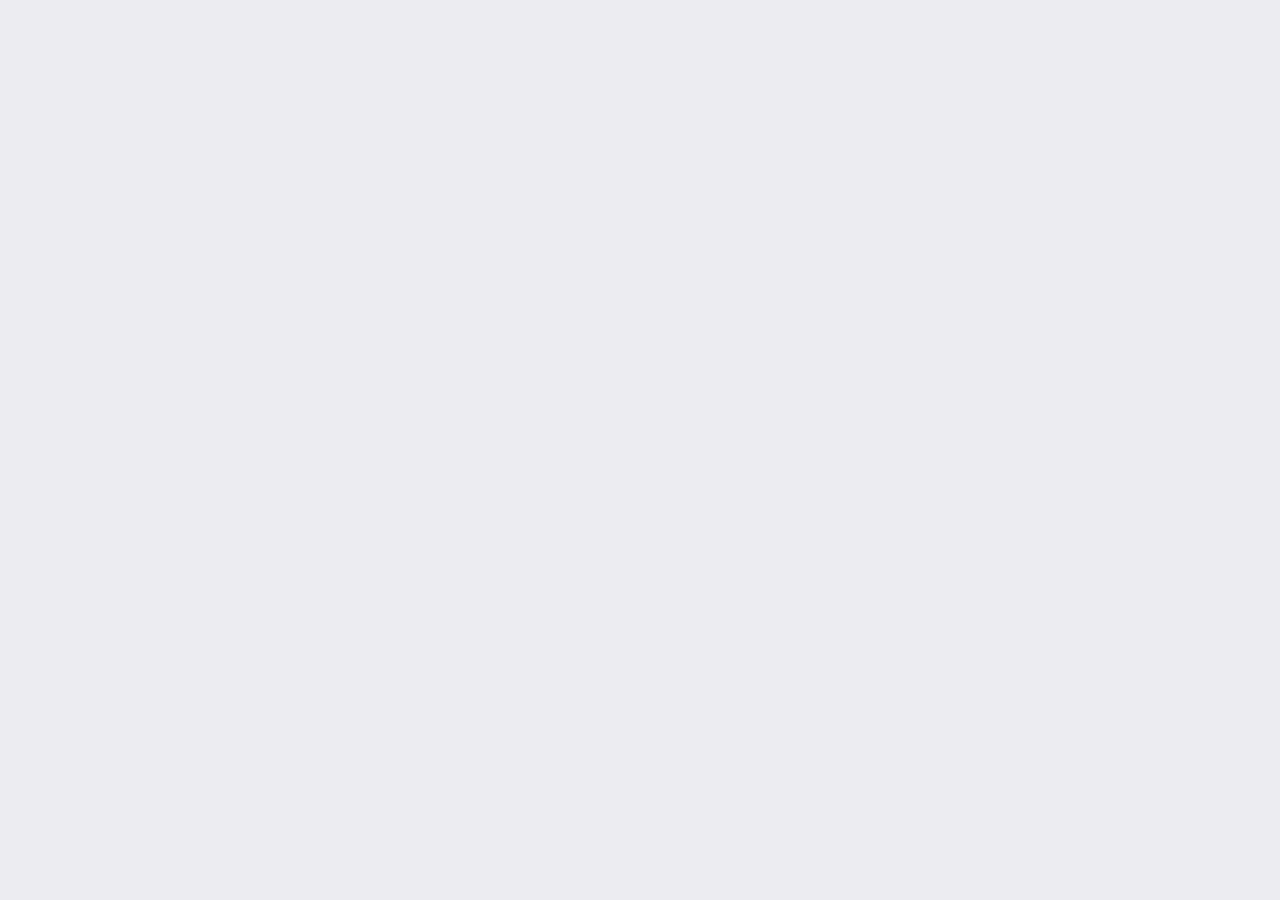
==== admin/index.html @ 7843b759 "Closed work upon site" ====
<!DOCTYPE html>
<html>
<head>
    <meta charset="UTF-8">
    <meta name="viewport" content="width=device-width, initial-scale=1.0">
    <title>Администрация</title>
    <link rel="icon" type="image/png" href="/images/favicon.png">
    <link rel="stylesheet" href="style.css">
</head>
<body>
    <div class="layout">
        <div class="layout__screen login">
            ВЁРСТКА
        </div>
        <div class="layout__screen main">
            2
        </div>
    </div>
    <script src="script.js"></script>
</body>
</html>
---- admin/style.css ----
body {
    font-size: 14px;
    margin: 0;
    background-color: #ececf1;
}

/* Layout */
.layout {
    position: absolute;
    top: 0;
    right: 0;
    bottom: 0;
    left: 0;
    overflow: hidden;
}
.layout__screen {
    width: 100%;
    height: 0;
    overflow: hidden;
}

/* Login */
.login {
    background-color: #00f;
}
/* Main */
.main {
    background-color: #f00;
}
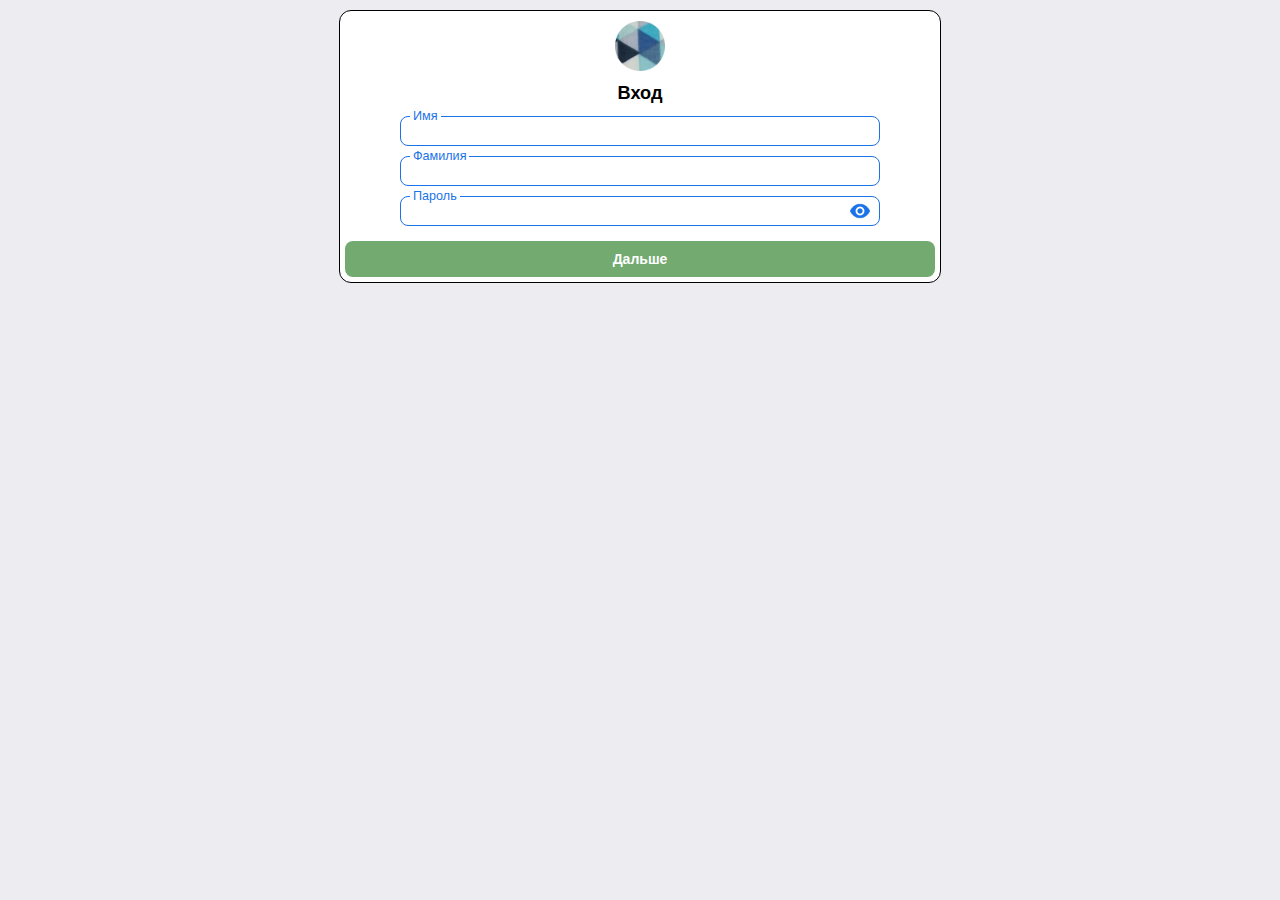
==== commit f0a34716: "Ok" ====
--- a/admin/index.html
+++ b/admin/index.html
@@ -10,10 +10,208 @@
 <body>
     <div class="layout">
         <div class="layout__screen login">
-            ВЁРСТКА
+            <div class="login__body">
+                <div class="login__logotype">
+                    <img src="/images/favicon.png" width="50" height="50">
+                </div>
+                <div class="login__title">Вход</div>
+                <div hidden class="login__fail">Неверные данные</div>
+                <div class="login__field">
+                    <div class="login__signature">Имя</div>
+                    <input class="login__input" type="text">
+                </div>
+                <div class="login__field">
+                    <div class="login__signature">Фамилия</div>
+                    <input class="login__input" type="text">
+                </div>
+                <div class="login__field">
+                    <div class="login__signature">Пароль</div>
+                    <input class="login__input" type="password">
+                    <img class="login__eye" src="/images/eye.png" width="20" height="20">
+                </div>
+                <div class="login__send">Дальше</div>
+            </div>
         </div>
         <div class="layout__screen main">
-            2
+            <div class="main__header">
+                <div class="main__item">
+                    <img src="/images/leave.png" width="25" height="25">
+                </div>
+                <div class="main__item">
+                    <img src="/images/add.png" width="25" height="25">
+                </div>
+            </div>
+            <div class="main__search">
+                <div class="main__signature">Поиск</div>
+                <input class="main__input">
+            </div>
+            <div class="main__bar">
+                <div class="main__button">Товар</div>
+                <div class="main__button">Настройки</div>
+                <div class="main__button">Категории</div>
+                <div class="main__button">Администраторы</div>
+            </div>
+        </div>
+        <div class="layout__screen products">
+            <div class="products__header">
+                <div class="products__item">
+                    <img src="/images/back.png" width="25" height="25">
+                </div>
+                <div class="products__item">
+                    <img src="/images/add.png" width="25" height="25">
+                </div>
+            </div>
+            <div class="products__wrap">
+                <table class="products__table">
+                    <tbody class="products__tbody">
+                        <tr class="products__row">
+                            <td class="products__data">1</td>
+                            <td class="products__data">Название</td>
+                            <td class="products__data">Цена</td>
+                        </tr>
+                    </tbody>
+                </table>
+            </div>
+            <form id="upload-form" enctype="multipart/form-data">
+                <input type="file" id="file-input" name="photo" accept="image/*">
+                <button type="submit">Отправить</button>
+              </form>
+            <div class="products__window">
+                <div class="products__body">
+                    <div class="products__bar-buttons">
+                        <div class="products__button">Отмена</div>
+                        <div class="products__button products__button_red">Удалить</div>
+                        <div class="products__button">Подтвердить изменения</div>
+                        <div class="products__button">Предпросмотр</div>
+                    </div>
+                    <div class="products__gallery"></div>
+                    <div class="products__button products__button_wide">Добавить фото</div>
+                    <input class="products__input-photos" hidden type="file" multiple>
+                    <div class="products__field">
+                        <div class="products__signature">Заголовок товара</div>
+                        <input class="products__input"></input>
+                    </div>
+                    <select class="products__select">
+                        <option>В наявності</option>
+                        <option>Нема в наявності</option>
+                        <option>Нема в наявності</option>
+                    </select>
+                    <div class="products__field">
+                        <div class="products__signature">Цена</div>
+                        <input class="products__input"></input>
+                    </div>
+                    <div class="products__field">
+                        <div class="products__signature">Описание</div>
+                        <textarea class="products__textarea"></textarea>
+                    </div>
+                    <h2 class="products__subtitle">Характеристики</h2>
+                    <table class="products__table">
+                        <tbody class="products__table-body">
+                            <tr class="products__table-row">
+                                <td class="products__table-data products__table-data_narrow"><img class="products__image" src="/images/delete_red.png"></td>
+                                <td class="products__table-data products__table-data_dark">Застосування</td>
+                                <td class="products__table-data">Невідоме</td>
+                            </tr>
+                            <tr class="products__table-row">
+                                <td class="products__table-data products__table-data_narrow"><img class="products__image" src="/images/delete_red.png"></td>
+                                <td class="products__table-data products__table-data_dark">Застосування</td>
+                                <td class="products__table-data">Невідоме Невідоме Невідоме Невідоме Невідоме Невідоме Невідоме </td>
+                            </tr>
+                            <tr class="products__table-row">
+                                <td class="products__table-data products__table-data_narrow"><img class="products__image" src="/images/delete_red.png"></td>
+                                <td class="products__table-data products__table-data_dark">Застосування</td>
+                                <td class="products__table-data">Невідоме</td>
+                            </tr>
+                        </tbody>
+                    </table>
+                    <div class="products__button products__button_wide">Добавить</div>
+                </div>
+            </div>
+        </div>
+        <div class="layout__screen settings">
+            <div class="settings__header">
+                <div class="settings__item">
+                    <img src="/images/back.png" width="25" height="25">
+                </div>
+            </div>
+            <div class="settings__wrap">
+                <table class="settings__table">
+                    <tbody class="settings__tbody">
+                        <tr class="settings__row">
+                            <td class="settings__data"></td>
+                            <td class="settings__data"></td>
+                        </tr>
+                    </tbody>
+                </table>
+            </div>
+            <div class="settings__window">
+                <div class="settings__body">
+                    <div class="settings__field">
+                        <div class="settings__signature">Настройка</div>
+                        <input class="settings__input"></input>
+                    </div>
+                    <div class="settings__bar">
+                        <div class="settings__button">Отмена</div>
+                        <div class="settings__button">Дальше</div>
+                    </div>
+                </div>
+            </div>
+        </div>
+        <div class="layout__screen categories">
+            <div class="categories__header">
+                <div class="categories__item">
+                    <img src="/images/back.png" width="25" height="25">
+                </div>
+            </div>
+        </div>
+        <div class="layout__screen administrators">
+            <div class="administrators__header">
+                <div class="administrators__item">
+                    <img src="/images/back.png" width="25" height="25">
+                </div>
+                <div class="administrators__item">
+                    <img src="/images/add.png" width="25" height="25">
+                </div>
+            </div>
+            <div class="administrators__wrap">
+                <table class="administrators__table">
+                    <thead>
+                        <tr>
+                            <td>Имя</td>
+                            <td>Фамилия</td>
+                            <td>Пароль</td>
+                        </tr>
+                    </thead>
+                    <tbody class="administrators__tbody">
+                        <tr class="administrators__row">
+                            <td></td>
+                            <td></td>
+                            <td></td>
+                        </tr>
+                    </tbody>
+                </table>
+            </div>
+            <div class="administrators__window">
+                <div class="administrators__body">
+                    <div class="administrators__field">
+                        <div class="administrators__signature">Имя</div>
+                        <input class="administrators__input"></input>
+                    </div>
+                    <div class="administrators__field">
+                        <div class="administrators__signature">Фамилия</div>
+                        <input class="administrators__input"></input>
+                    </div>
+                    <div class="administrators__field">
+                        <div class="administrators__signature">Пароль</div>
+                        <input class="administrators__input"></input>
+                    </div>
+                    <div class="administrators__bar">
+                        <div class="administrators__button">Отмена</div>
+                        <div class="administrators__button administrators__button_red">Удалить</div>
+                        <div class="administrators__button">Дальше</div>
+                    </div>
+                </div>
+            </div>
         </div>
     </div>
     <script src="script.js"></script>
--- a/admin/style.css
+++ b/admin/style.css
@@ -2,6 +2,14 @@
     font-size: 14px;
     margin: 0;
     background-color: #ececf1;
+}
+input:focus,
+select:focus,
+textarea:focus {
+    outline-width: 0;
+}
+h2 {
+    margin: 0;
 }
 
 /* Layout */
@@ -14,16 +22,515 @@
     overflow: hidden;
 }
 .layout__screen {
+    position: relative;
     width: 100%;
     height: 0;
-    overflow: hidden;
+    overflow: scroll;
+    background-color: #ececf1;
 }
 
 /* Login */
 .login {
-    background-color: #00f;
-}
+    padding: 0 10px;
+    box-sizing: border-box;
+}
+.login__body {
+    background-color: #fff;
+    max-width: 600px;
+    margin: 10px auto;
+    border-radius: 12px;
+    border: 1px solid #000;
+}
+.login__logotype {
+    margin: 10px 0 0 0;
+    text-align: center;
+}
+.login__title {
+    font: bold 1.3em sans-serif;
+    text-align: center;
+    line-height: 2em;
+}
+.login__fail {
+    font: normal 1em sans-serif;
+    line-height: 2em;
+    background-color: yellow;
+    border: 1px solid #f00;
+    border-radius: 8px;
+    width: 80%;
+    margin: 5px auto;
+    padding: 0 5px;
+    box-sizing: border-box;
+}
+.login__field {
+    position: relative;
+    width: 80%;
+    margin: 0 auto;
+}
+.login__input {
+    font: normal 1em sans-serif;
+    line-height: 2em;
+    border-radius: 8px;
+    border: 1px solid #1a73e8;
+    padding: 0 5px;
+    margin: 5px 0;
+    width: 100%;
+    box-sizing: border-box;
+}
+.login__input:focus {
+    outline: none;
+}
+.login__signature {
+    font: normal 0.9em sans-serif;
+    color: #1a73e8;
+    position: absolute;
+    top: -2px;
+    left: 10px;
+    padding: 0 3px;
+    background-color: #fff;
+}
+.login__eye {
+    position: absolute;
+    right: 5px;
+    top: 5px;
+    padding: 5px;
+}
+.login__send {
+    font: bold 1em sans-serif;
+    color: white;
+    margin: 10px 5px 5px 5px;
+    border-radius: 8px;
+    text-align: center;
+    padding: 10px 0;
+    background-color: #72aa70;
+}
+
 /* Main */
-.main {
-    background-color: #f00;
+.main__header {
+    background-color: #72aa70;
+    display: flex;
+    justify-content: space-between;
+}
+.main__item {
+    display: flex;
+    padding: 10px;
+}
+.main__search {
+    position: relative;
+    max-width: 600px;
+    padding: 0 20px;
+    margin: 0 auto;
+    box-sizing: border-box;
+}
+.main__signature {
+    font: normal 0.9em sans-serif;
+    color: #1a73e8;
+    position: absolute;
+    top: 3px;
+    left: 30px;
+    padding: 0 3px;
+    background-color: #ececf1;
+}
+.main__input {
+    font: normal 1em sans-serif;
+    line-height: 2em;
+    border-radius: 8px;
+    border: 1px solid #1a73e8;
+    padding: 0 5px;
+    margin: 10px 0;
+    width: 100%;
+    box-sizing: border-box;
+    background-color: #ececf1;
+}
+.main__input:focus {
+    outline: none;
+}
+.main__bar {
+    max-width: 600px;
+    padding: 0 20px;
+    margin: 0 auto;
+    box-sizing: border-box;
+    display: flex;
+    flex-wrap: wrap;
+}
+.main__button {
+    font: normal 1em sans-serif;
+    line-height: 2em;
+    border-radius: 8px;
+    border: 1px solid #000;
+    padding: 0 20px;
+    margin: 0 10px 10px 0;
+}
+
+/* Administrators */
+.administrators {
+    position: relative;
+}
+.administrators__header {
+    background-color: #72aa70;
+    display: flex;
+    justify-content: space-between;
+}
+.administrators__item {
+    display: flex;
+    padding: 10px;
+}
+.administrators__wrap {
+    padding: 10px;
+    margin: 10px auto 0 auto;
+    background-color: #fff;
+    max-width: 600px;
+    box-sizing: border-box;
+}
+.administrators__table {
+    width: 100%;
+    border-collapse: collapse;
+}
+.administrators__table>thead {
+    background-color: #ccc;
+    font: bold 1em sans-serif;
+    height: 2em;
+    text-align: center;
+}
+.administrators__table>thead>tr>td,
+.administrators__table>tbody>tr>td {
+    border: 1px solid black;
+    width: calc(100% / 3);
+    height: 2em;
+}
+.administrators__window {
+    position: fixed;
+    top: 0;
+    right: 0;
+    bottom: 0;
+    left: 0;
+    z-index: -1;
+    padding: 0 30px;
+    background-color: #0008;
+}
+.administrators__body {
+    background-color: #fff;
+    max-width: 600px;
+    max-height: calc(100% - 20px);
+    padding: 5px 0 0 0;
+    margin: 10px auto;
+    border-radius: 12px;
+    border: 1px solid #000;
+    overflow-x: hidden;
+    overflow-y: scroll;
+    box-sizing: border-box;
+}
+.administrators__field {
+    position: relative;
+    width: 80%;
+    margin: 0 auto;
+}
+.administrators__signature {
+    font: normal 0.9em sans-serif;
+    color: #1a73e8;
+    position: absolute;
+    top: -2px;
+    left: 10px;
+    padding: 0 3px;
+    background-color: #fff;
+}
+.administrators__input {
+    font: normal 1em sans-serif;
+    line-height: 2em;
+    border-radius: 8px;
+    border: 1px solid #1a73e8;
+    padding: 0 5px;
+    margin: 5px 0;
+    width: 100%;
+    box-sizing: border-box;
+}
+.administrators__input:focus {
+    outline: none;
+}
+.administrators__bar {
+    width: 80%;
+    margin: 5px auto 0 auto;
+    display: flex;
+    flex-wrap: wrap;
+}
+.administrators__button {
+    font: normal 1em sans-serif;
+    line-height: 2em;
+    border-radius: 8px;
+    border: 1px solid #000;
+    padding: 0 20px;
+    margin: 0 10px 10px 0;
+}
+.administrators__button_red {
+    border-color: #f00;
+    color: #f00;
+}
+
+/* Categories */
+.categories__header {
+    background-color: #72aa70;
+    display: flex;
+    justify-content: space-between;
+}
+.categories__item {
+    display: flex;
+    padding: 10px;
+}
+
+/* Products */
+.products__header {
+    background-color: #72aa70;
+    display: flex;
+    justify-content: space-between;
+}
+.products__item {
+    display: flex;
+    padding: 10px;
+}
+.products__wrap {
+    padding: 10px;
+    margin: 10px auto 0 auto;
+    background-color: #fff;
+    max-width: 600px;
+    box-sizing: border-box;
+}
+.products__table {
+    width: 100%;
+    border-collapse: collapse;
+}
+.products__data {
+    border: 1px solid black;
+    width: calc(100% / 3);
+    height: 2em;
+}
+.products__window {
+    position: fixed;
+    top: 0;
+    right: 0;
+    bottom: 0;
+    left: 0;
+    z-index: -1;
+    padding: 0 30px;
+    background-color: #0008;
+}
+.products__body {
+    background-color: #fff;
+    max-width: 600px;
+    max-height: calc(100% - 20px);
+    margin: 10px auto;
+    border-radius: 12px;
+    border: 1px solid #000;
+    overflow-x: hidden;
+    overflow-y: scroll;
+    box-sizing: border-box;
+}
+.products__photo {
+    display: block;
+    margin: 5px auto;
+    width: calc(100% - 10px);
+    border-radius: 8px;
+    border: 1px solid #1a73e8;
+    box-sizing: border-box;
+    background-color: #ccc;
+}
+.products__bar-buttons {
+    display: flex;
+    flex-wrap: wrap;
+    padding: 0 5px 0 0;
+}
+.products__button {
+    font: normal 1em sans-serif;
+    line-height: 2em;
+    border-radius: 8px;
+    border: 1px solid #000;
+    margin: 5px 0 0 5px;
+    height: 2em;
+    padding: 0 5px;
+}
+.products__button_red {
+    border-color: #f00;
+    color: #f00;
+}
+.products__button_wide {
+    text-align: center;
+    width: calc(80% - 12px);
+    font: normal 1em sans-serif;
+    line-height: 2em;
+    border-radius: 8px;
+    border: 1px solid #000;
+    margin: 5px auto;
+}
+.products__field {
+    position: relative;
+    width: 80%;
+    margin: 5px auto 0 auto;
+}
+.products__signature {
+    font: normal 0.9em sans-serif;
+    color: #1a73e8;
+    position: absolute;
+    top: -2px;
+    left: 10px;
+    padding: 0 3px;
+    background-color: #fff;
+}
+.products__textarea,
+.products__input {
+    font: normal 1em sans-serif;
+    line-height: 2em;
+    border-radius: 8px;
+    border: 1px solid #1a73e8;
+    padding: 0 5px;
+    margin: 5px 0 0 0;
+    width: 100%;
+    box-sizing: border-box;
+}
+.products__textarea {
+    vertical-align: -4px;
+}
+.products__select {
+    width: 80%;
+    height: calc(2em + 2px);
+    margin: 5px 10% 0 10%;
+    font: normal 1em sans-serif;
+    line-height: 2em;
+    border-radius: 8px;
+    border: 1px solid #000;
+    box-sizing: border-box;
+}
+.products__subtitle {
+    font: bold 1em sans-serif;
+    line-height: 2em;
+    text-align: center;
+}
+.products__table {
+    width: 80%;
+    margin: 0 auto;
+    border-collapse: collapse;
+}
+.products__table-data {
+    font: 1em sans-serif;
+    border: 1px solid black;
+    width: calc(100% / 3 - 2em);
+    height: 2em;
+}
+.products__table-data_narrow {
+    width: 2em;
+}
+.products__table-data_dark {
+    background-color: #ccc;
+}
+.products__image {
+    width: 1.5em;
+    height: 1.5em;
+    margin: calc(0.25em - 1px);
+    display: block;
+}
+.products__panel-photo {
+    position: relative;
+}
+.products__button-photo {
+    position: absolute;
+    top: 6px;
+    border-radius: 6px;
+    padding: 5px;
+    width: 20px;
+    height: 20px;
+}
+.products__button-photo:nth-child(1) {
+    left: 11px;
+    background: linear-gradient(180deg, red, orange, yellow);
+}
+.products__button-photo:nth-child(2) {
+    left: 46px;
+    background: linear-gradient(180deg, blue, darkviolet);
+}
+
+/* Settings */
+.settings__header {
+    background-color: #72aa70;
+    display: flex;
+    justify-content: space-between;
+}
+.settings__item {
+    display: flex;
+    padding: 10px;
+}
+.settings__wrap {
+    padding: 10px;
+    margin: 10px auto 0 auto;
+    background-color: #fff;
+    max-width: 600px;
+    box-sizing: border-box;
+}
+.settings__table {
+    width: 100%;
+    border-collapse: collapse;
+}
+.settings__data {
+    border: 1px solid black;
+    width: calc(100% / 3);
+    height: 2em;
+}
+.settings__window {
+    position: fixed;
+    top: 0;
+    right: 0;
+    bottom: 0;
+    left: 0;
+    z-index: -1;
+    padding: 0 30px;
+    background-color: #0008;
+}
+.settings__body {
+    background-color: #fff;
+    max-width: 600px;
+    max-height: calc(100% - 20px);
+    padding: 5px 0 0 0;
+    margin: 10px auto;
+    border-radius: 12px;
+    border: 1px solid #000;
+    overflow-x: hidden;
+    overflow-y: scroll;
+    box-sizing: border-box;
+}
+.settings__field {
+    position: relative;
+    width: 80%;
+    margin: 0 auto;
+}
+.settings__signature {
+    font: normal 0.9em sans-serif;
+    color: #1a73e8;
+    position: absolute;
+    top: -2px;
+    left: 10px;
+    padding: 0 3px;
+    background-color: #fff;
+}
+.settings__input {
+    font: normal 1em sans-serif;
+    line-height: 2em;
+    border-radius: 8px;
+    border: 1px solid #1a73e8;
+    padding: 0 5px;
+    margin: 5px 0;
+    width: 100%;
+    box-sizing: border-box;
+}
+.settings__input:focus {
+    outline: none;
+}
+.settings__bar {
+    width: 80%;
+    margin: 5px auto 0 auto;
+    display: flex;
+    flex-wrap: wrap;
+}
+.settings__button {
+    font: normal 1em sans-serif;
+    line-height: 2em;
+    border-radius: 8px;
+    border: 1px solid #000;
+    padding: 0 20px;
+    margin: 0 10px 10px 0;
 }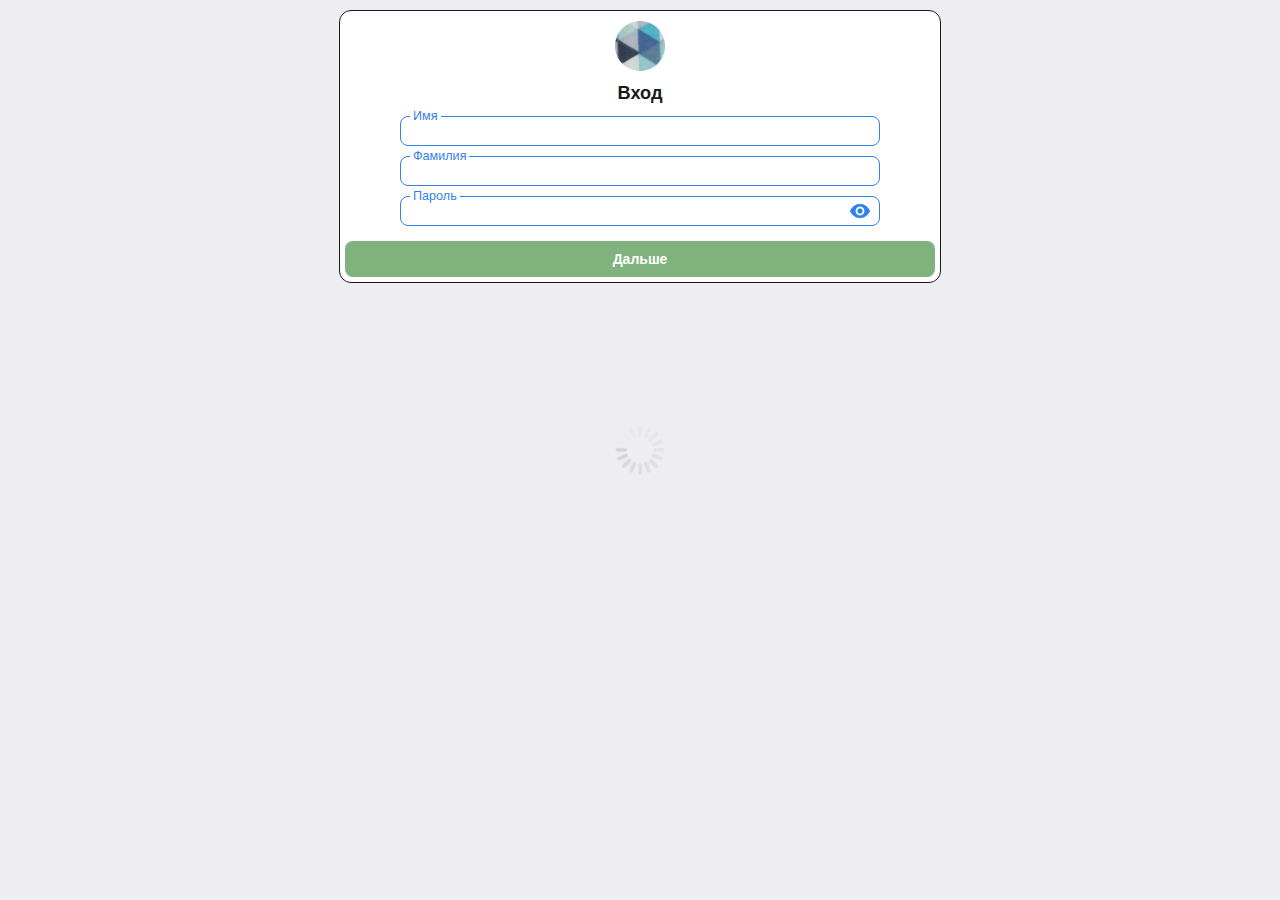
==== commit 542cc8ab: "OK" ====
--- a/admin/index.html
+++ b/admin/index.html
@@ -72,17 +72,13 @@
                     </tbody>
                 </table>
             </div>
-            <form id="upload-form" enctype="multipart/form-data">
-                <input type="file" id="file-input" name="photo" accept="image/*">
-                <button type="submit">Отправить</button>
-              </form>
             <div class="products__window">
                 <div class="products__body">
                     <div class="products__bar-buttons">
-                        <div class="products__button">Отмена</div>
+                        <div class="products__button">Закрыть</div>
                         <div class="products__button products__button_red">Удалить</div>
-                        <div class="products__button">Подтвердить изменения</div>
-                        <div class="products__button">Предпросмотр</div>
+                        <div class="products__button" hidden>Подтвердить изменения</div>
+                        <div class="products__button" hidden>Предпросмотр</div>
                     </div>
                     <div class="products__gallery"></div>
                     <div class="products__button products__button_wide">Добавить фото</div>
@@ -92,9 +88,11 @@
                         <input class="products__input"></input>
                     </div>
                     <select class="products__select">
-                        <option>В наявності</option>
-                        <option>Нема в наявності</option>
-                        <option>Нема в наявності</option>
+                        <option value="1">В наявності</option>
+                        <option value="2">Немає в наявності</option>
+                        <option value="3">Під замовлення</option>
+                        <option value="4"></option>
+                        <option value="5">Ошибка</option>
                     </select>
                     <div class="products__field">
                         <div class="products__signature">Цена</div>
@@ -107,24 +105,15 @@
                     <h2 class="products__subtitle">Характеристики</h2>
                     <table class="products__table">
                         <tbody class="products__table-body">
-                            <tr class="products__table-row">
+                            <tr hidden class="products__table-row">
                                 <td class="products__table-data products__table-data_narrow"><img class="products__image" src="/images/delete_red.png"></td>
-                                <td class="products__table-data products__table-data_dark">Застосування</td>
-                                <td class="products__table-data">Невідоме</td>
-                            </tr>
-                            <tr class="products__table-row">
-                                <td class="products__table-data products__table-data_narrow"><img class="products__image" src="/images/delete_red.png"></td>
-                                <td class="products__table-data products__table-data_dark">Застосування</td>
-                                <td class="products__table-data">Невідоме Невідоме Невідоме Невідоме Невідоме Невідоме Невідоме </td>
-                            </tr>
-                            <tr class="products__table-row">
-                                <td class="products__table-data products__table-data_narrow"><img class="products__image" src="/images/delete_red.png"></td>
-                                <td class="products__table-data products__table-data_dark">Застосування</td>
-                                <td class="products__table-data">Невідоме</td>
+                                <td class="products__table-data products__table-data_dark"><input class="products__table-input"></td>
+                                <td class="products__table-data"><input class="products__table-input"></td>
                             </tr>
                         </tbody>
                     </table>
-                    <div class="products__button products__button_wide">Добавить</div>
+                    <div class="products__button products__button_wide" id="button-add-product-feature">Добавить</div>
+                    <div class="products__button products__button_wide" id="button-remain-product-feature">Запомнить</div>
                 </div>
             </div>
         </div>
@@ -154,13 +143,6 @@
                         <div class="settings__button">Отмена</div>
                         <div class="settings__button">Дальше</div>
                     </div>
-                </div>
-            </div>
-        </div>
-        <div class="layout__screen categories">
-            <div class="categories__header">
-                <div class="categories__item">
-                    <img src="/images/back.png" width="25" height="25">
                 </div>
             </div>
         </div>
@@ -214,6 +196,13 @@
             </div>
         </div>
     </div>
+    <div class="load-animation">
+        <img src="/images/load.png" class="load-animation__icon" width="50" height="50">
+        <div hidden class="load-animation__error">
+            <img src="/images/error.png" width="60" height="60">
+            <div class="load-animation__text">Пожалуйста перезагрузите страницу</div>
+        </div>
+    </div>
     <script src="script.js"></script>
 </body>
 </html>--- a/admin/style.css
+++ b/admin/style.css
@@ -159,6 +159,15 @@
     border: 1px solid #000;
     padding: 0 20px;
     margin: 0 10px 10px 0;
+    user-select: none;
+    transition: all 200ms;
+}
+.main__button:hover {
+    background-color: #ddd;
+}
+.main__button:active {
+    border-color: #555;
+    color: #555;
 }
 
 /* Administrators */
@@ -266,15 +275,7 @@
 }
 
 /* Categories */
-.categories__header {
-    background-color: #72aa70;
-    display: flex;
-    justify-content: space-between;
-}
-.categories__item {
-    display: flex;
-    padding: 10px;
-}
+
 
 /* Products */
 .products__header {
@@ -386,6 +387,10 @@
 }
 .products__textarea {
     vertical-align: -4px;
+    resize: none;
+    padding: 5px 0 0 0;
+    line-height: 1em;
+    height: 15em;
 }
 .products__select {
     width: 80%;
@@ -410,7 +415,7 @@
 .products__table-data {
     font: 1em sans-serif;
     border: 1px solid black;
-    width: calc(100% / 3 - 2em);
+    padding: 1px;
     height: 2em;
 }
 .products__table-data_narrow {
@@ -419,10 +424,21 @@
 .products__table-data_dark {
     background-color: #ccc;
 }
+.products__table-input {
+    font: 1em sans-serif;
+    border: 2px solid transparent;
+    padding: 0;
+    width: 100%;
+    height: 100%;
+    box-sizing: border-box;
+    background-color: transparent;
+}
 .products__image {
-    width: 1.5em;
-    height: 1.5em;
-    margin: calc(0.25em - 1px);
+    width: 2em;
+    height: 2em;
+    border: 2px solid transparent;
+    padding: 0.25em;
+    box-sizing: border-box;
     display: block;
 }
 .products__panel-photo {
@@ -533,4 +549,33 @@
     border: 1px solid #000;
     padding: 0 20px;
     margin: 0 10px 10px 0;
+}
+
+/* Load animation */
+.load-animation {
+    position: fixed;
+    top: 0;
+    right: 0;
+    bottom: 0;
+    left: 0;
+    display: flex;
+    justify-content: center;
+    align-items: center;
+    background-color: white;
+    overflow: hidden;
+}
+.load-animation__icon {
+    transform: rotate(0deg);
+}
+.load-animation__error {
+    font: 2em sans-serif;
+    text-align: center;
+    opacity: 0;
+}
+.load-animation__error>img {
+    margin: 0 auto;
+    display: flex;
+}
+.load-animation__text {
+    padding: 20px 0 50px 0;
 }